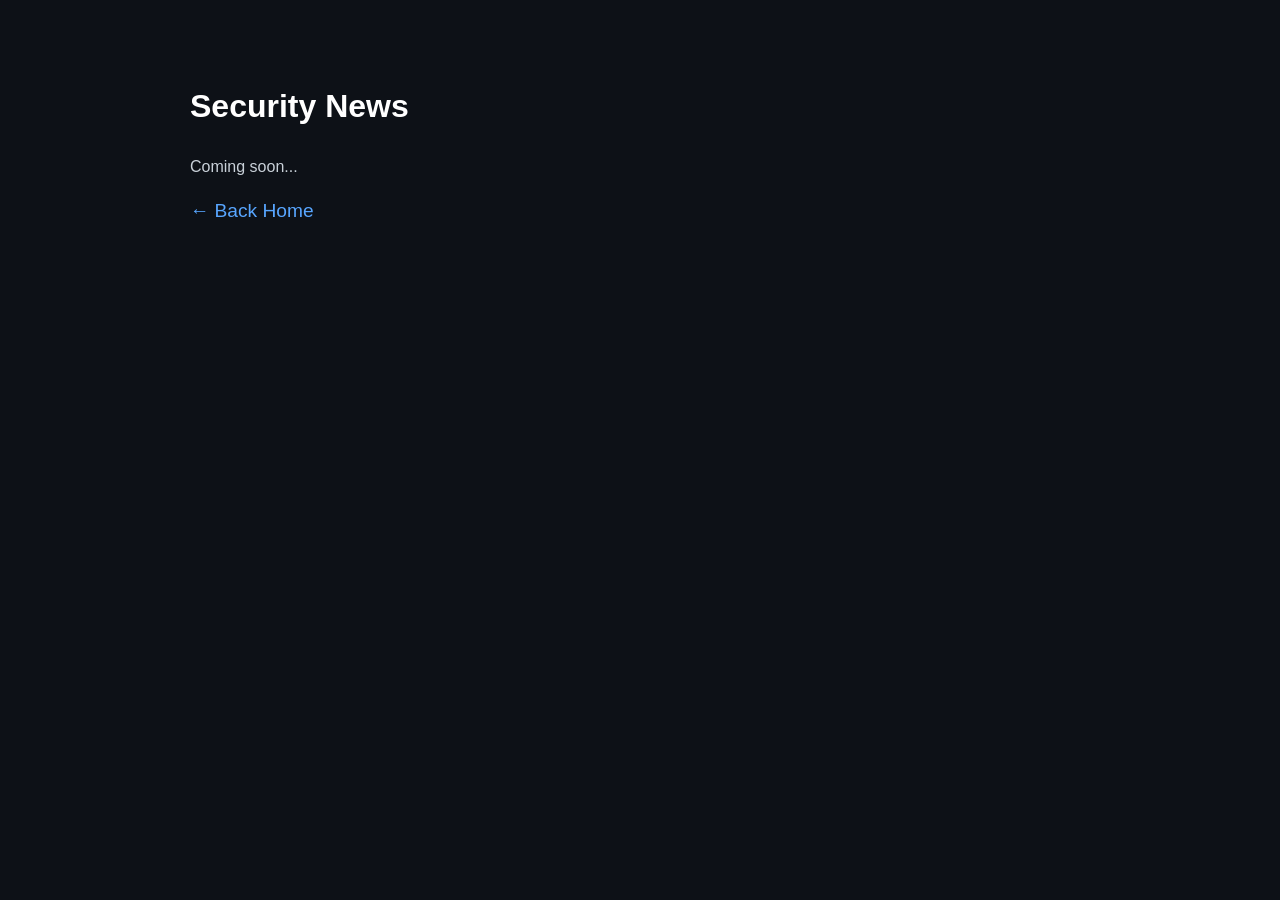
==== content/news/index.html @ 7e581889 "Initialize project directory structure" ====
<!DOCTYPE html><html lang="en"><head><link rel="stylesheet" href="../../assets/style.css"></head><body><h1>Security News</h1><ul><li>Coming soon...</li></ul><a href="../../index.html">← Back Home</a></body></html>
---- assets/style.css ----
body {
    background-color: #0d1117;
    color: #c9d1d9;
    font-family: 'Segoe UI', sans-serif;
    line-height: 1.6;
    max-width: 900px;
    margin: 40px auto;
    padding: 20px;
}

header { border-bottom: 1px solid #30363d; padding-bottom: 20px; margin-bottom: 30px; }
h1, h2 { color: #ffffff; }


ul { list-style: none; padding: 0; }
li { margin: 10px 0; }
a { color: #58a6ff; text-decoration: none; font-size: 1.2em; }
a:hover { text-decoration: underline; }


.card {
    background: #161b22;
    padding: 15px;
    border-radius: 8px;
    border: 1px solid #30363d;
    margin-bottom: 10px;
}
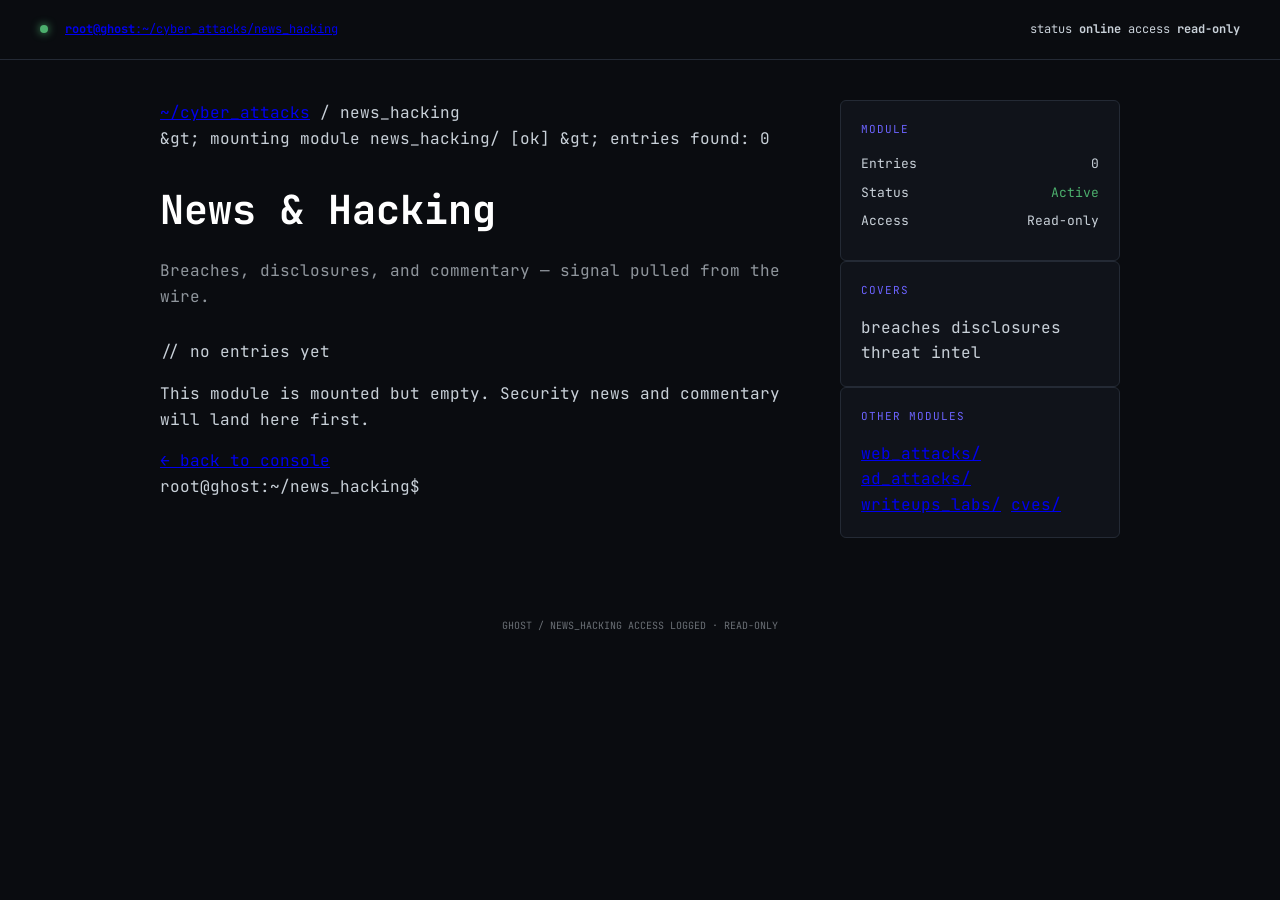
==== commit 14c6b0a1: "Edit" ====
--- a/content/news/index.html
+++ b/content/news/index.html
@@ -1 +1,79 @@
-<!DOCTYPE html><html lang="en"><head><link rel="stylesheet" href="../../assets/style.css"></head><body><h1>Security News</h1><ul><li>Coming soon...</li></ul><a href="../../index.html">← Back Home</a></body></html>
+<!DOCTYPE html>
+<html lang="en">
+<head>
+<meta charset="UTF-8">
+<meta name="viewport" content="width=device-width, initial-scale=1">
+<title>News &amp; Hacking | Ghost</title>
+<meta name="description" content="Breaches, disclosures, and commentary from the security world.">
+<link rel="preconnect" href="https://fonts.googleapis.com">
+<link rel="preconnect" href="https://fonts.gstatic.com" crossorigin>
+<link href="https://fonts.googleapis.com/css2?family=JetBrains+Mono:ital,wght@0,400;0,500;0,600;0,700;1,400&display=swap" rel="stylesheet">
+<link rel="stylesheet" href="../../assets/style.css">
+</head>
+<body>
+
+  <div class="topbar">
+    <div class="topbar-left">
+      <span class="dot"></span>
+      <a href="../../index.html"><b>root@ghost</b>:~/cyber_attacks/news_hacking</a>
+    </div>
+    <div class="topbar-right">
+      <span>status <b>online</b></span>
+      <span>access <b>read-only</b></span>
+    </div>
+  </div>
+
+  <main>
+    <div class="primary">
+      <div class="breadcrumb"><a href="../../index.html">~/cyber_attacks</a> / news_hacking</div>
+
+      <div class="boot-line" id="bootLine">&gt; mounting module <span class="val">news_hacking/</span> <span class="ok">[ok]</span>
+&gt; entries found: <span class="val">0</span></div>
+
+      <h1>News &amp; Hacking<span class="cursor"></span></h1>
+      <p class="sub">Breaches, disclosures, and commentary — signal pulled from the wire.</p>
+
+      <div class="empty-state">
+        <div class="glyph">// no entries yet</div>
+        <p>This module is mounted but empty. Security news and commentary will land here first.</p>
+        <a class="back" href="../../index.html">← back to console</a>
+      </div>
+
+      <div class="prompt">root@ghost:~/news_hacking$<span class="caret"></span></div>
+    </div>
+
+    <aside class="sidebar">
+      <div class="panel">
+        <div class="panel-title">Module</div>
+        <div class="stat-row"><span class="k">Entries</span><span class="v">0</span></div>
+        <div class="stat-row"><span class="k">Status</span><span class="v green">Active</span></div>
+        <div class="stat-row"><span class="k">Access</span><span class="v">Read-only</span></div>
+      </div>
+
+      <div class="panel">
+        <div class="panel-title">Covers</div>
+        <div class="taglist">
+          <span class="tag">breaches</span>
+          <span class="tag">disclosures</span>
+          <span class="tag">threat intel</span>
+        </div>
+      </div>
+
+      <div class="panel">
+        <div class="panel-title">Other modules</div>
+        <a class="panel-link" href="../web-attacks/index.html">web_attacks/</a>
+        <a class="panel-link" href="../ad-attacks/index.html">ad_attacks/</a>
+        <a class="panel-link" href="../labs/index.html">writeups_labs/</a>
+        <a class="panel-link" href="../cves/index.html">cves/</a>
+      </div>
+    </aside>
+  </main>
+
+  <footer>
+    <span>Ghost / news_hacking</span>
+    <span>access logged · read-only</span>
+  </footer>
+
+<script src="../../assets/app.js"></script>
+</body>
+</html>
--- a/assets/style.css
+++ b/assets/style.css
@@ -1,28 +1,63 @@
+:root {
+    --bg: #0a0c10;
+    --panel: #10131a;
+    --border: #242a35;
+    --text: #c9d1d9;
+    --accent: #6c63ff; /* بنفسجي نيون */
+    --green: #4caf6d;
+}
+
+* { box-sizing: border-box; }
 
 body {
-    background-color: #0d1117;
-    color: #c9d1d9;
-    font-family: 'Segoe UI', sans-serif;
+    margin: 0;
+    background: var(--bg);
+    color: var(--text);
+    font-family: 'JetBrains Mono', monospace;
     line-height: 1.6;
-    max-width: 900px;
-    margin: 40px auto;
-    padding: 20px;
 }
 
-header { border-bottom: 1px solid #30363d; padding-bottom: 20px; margin-bottom: 30px; }
-h1, h2 { color: #ffffff; }
+.topbar {
+    padding: 20px 40px;
+    border-bottom: 1px solid var(--border);
+    display: flex;
+    justify-content: space-between;
+    font-size: 12px;
+}
 
+.dot { 
+    display: inline-block; width: 8px; height: 8px; 
+    background: var(--green); border-radius: 50%; margin-right: 10px; 
+    box-shadow: 0 0 8px var(--green);
+}
 
-ul { list-style: none; padding: 0; }
-li { margin: 10px 0; }
-a { color: #58a6ff; text-decoration: none; font-size: 1.2em; }
-a:hover { text-decoration: underline; }
+main { 
+    max-width: 1000px; margin: 40px auto; 
+    display: grid; grid-template-columns: 1fr 280px; gap: 40px; padding: 0 20px;
+}
 
+h1 { font-size: 2.5rem; margin-bottom: 10px; color: #fff; }
+.sub { color: var(--text); opacity: 0.7; margin-bottom: 30px; }
 
-.card {
-    background: #161b22;
-    padding: 15px;
-    border-radius: 8px;
-    border: 1px solid #30363d;
-    margin-bottom: 10px;
+.listing { display: flex; flex-direction: column; gap: 12px; }
+
+.entry {
+    display: flex; align-items: center; padding: 18px;
+    background: var(--panel); border: 1px solid var(--border);
+    border-radius: 6px; text-decoration: none; color: inherit;
+    transition: all 0.3s ease;
 }
+
+.entry:hover { border-color: var(--accent); transform: translateX(5px); }
+.entry .name { color: var(--accent); font-weight: 700; width: 180px; flex-shrink: 0; }
+
+.panel { background: var(--panel); padding: 20px; border: 1px solid var(--border); border-radius: 6px; }
+.panel-title { font-size: 11px; text-transform: uppercase; letter-spacing: 1px; color: var(--accent); margin-bottom: 15px; }
+
+.stat-row { display: flex; justify-content: space-between; font-size: 13px; margin-bottom: 8px; }
+.green { color: var(--green); }
+
+footer { 
+    padding: 40px; text-align: center; font-size: 10px; 
+    color: var(--text); opacity: 0.5; text-transform: uppercase;
+}
